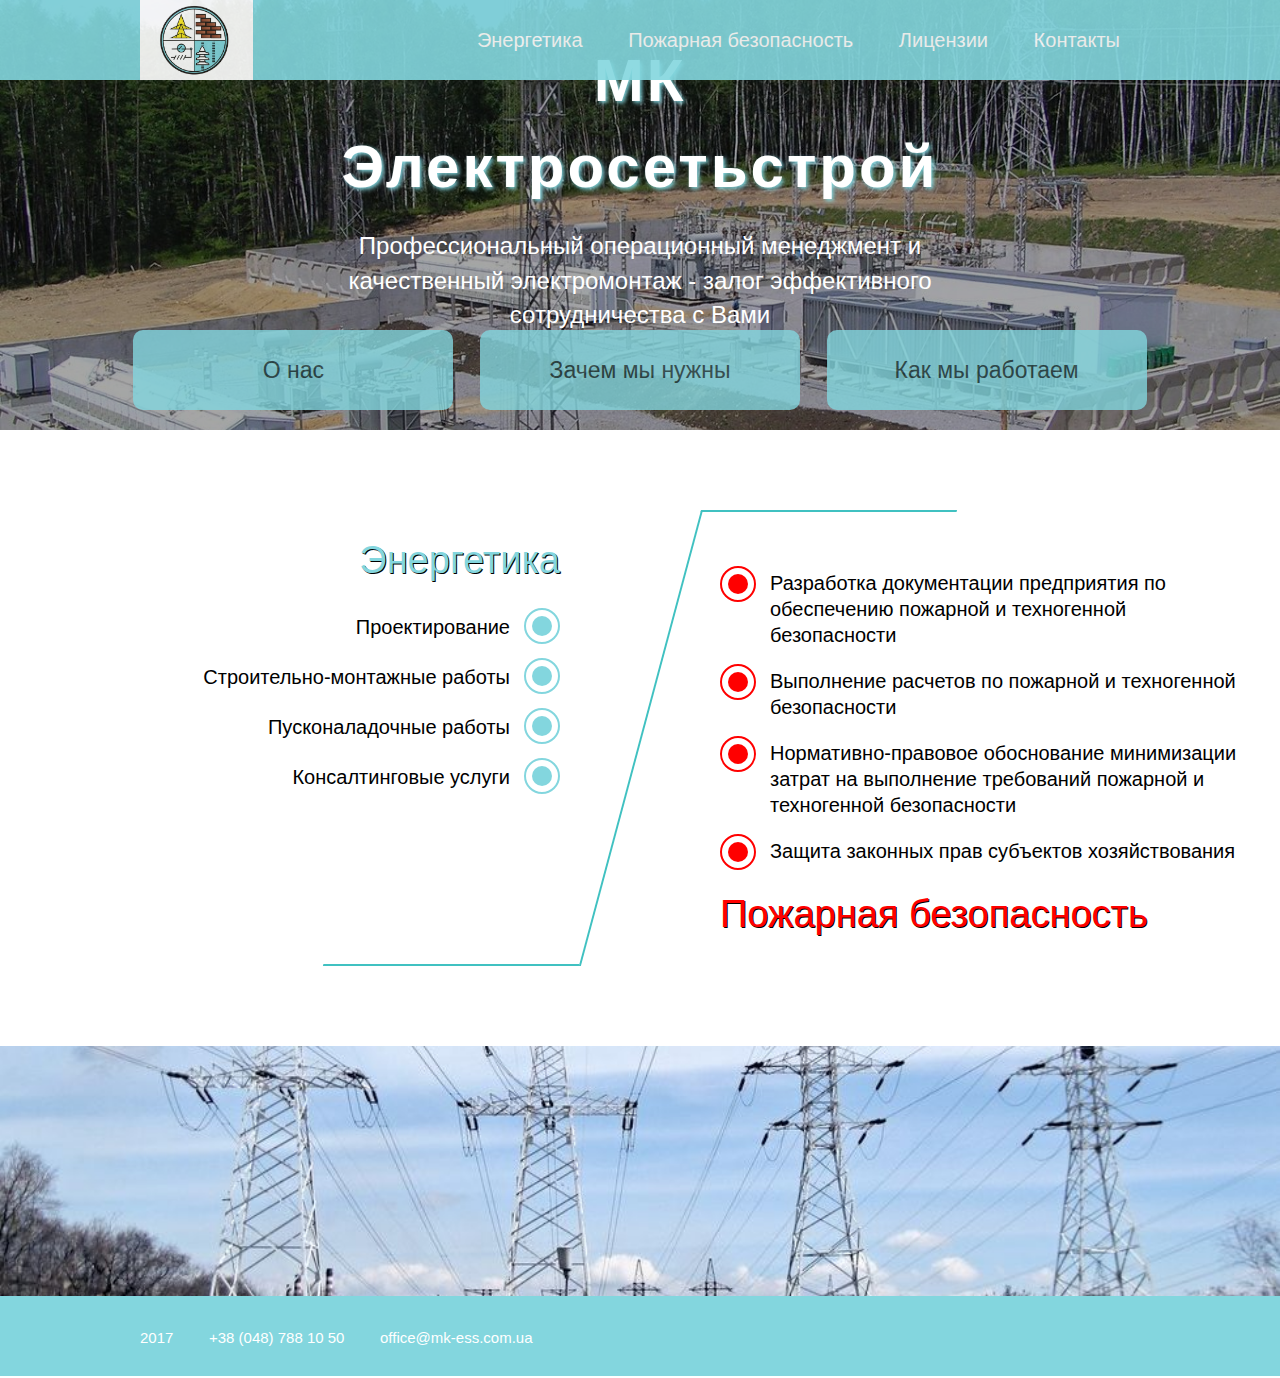
==== index.html @ ad93d593 "Add files via upload" ====
<!doctype html><html lang="en"><head><meta charset="utf-8"><title>Mkess</title><base href="/"><meta name="viewport" content="width=device-width,initial-scale=1"><link rel="icon" type="image/x-icon" href="favicon.ico"><link href="styles.b81fe30aff372e18c6a1.bundle.css" rel="stylesheet"/></head><body><app-root></app-root><script type="text/javascript" src="inline.34097196188ce19f48d7.bundle.js"></script><script type="text/javascript" src="polyfills.337db143b9a9630c10a6.bundle.js"></script><script type="text/javascript" src="vendor.ac5796add73d1dbadedd.bundle.js"></script><script type="text/javascript" src="main.2fe9e7c935c08c156676.bundle.js"></script></body></html>
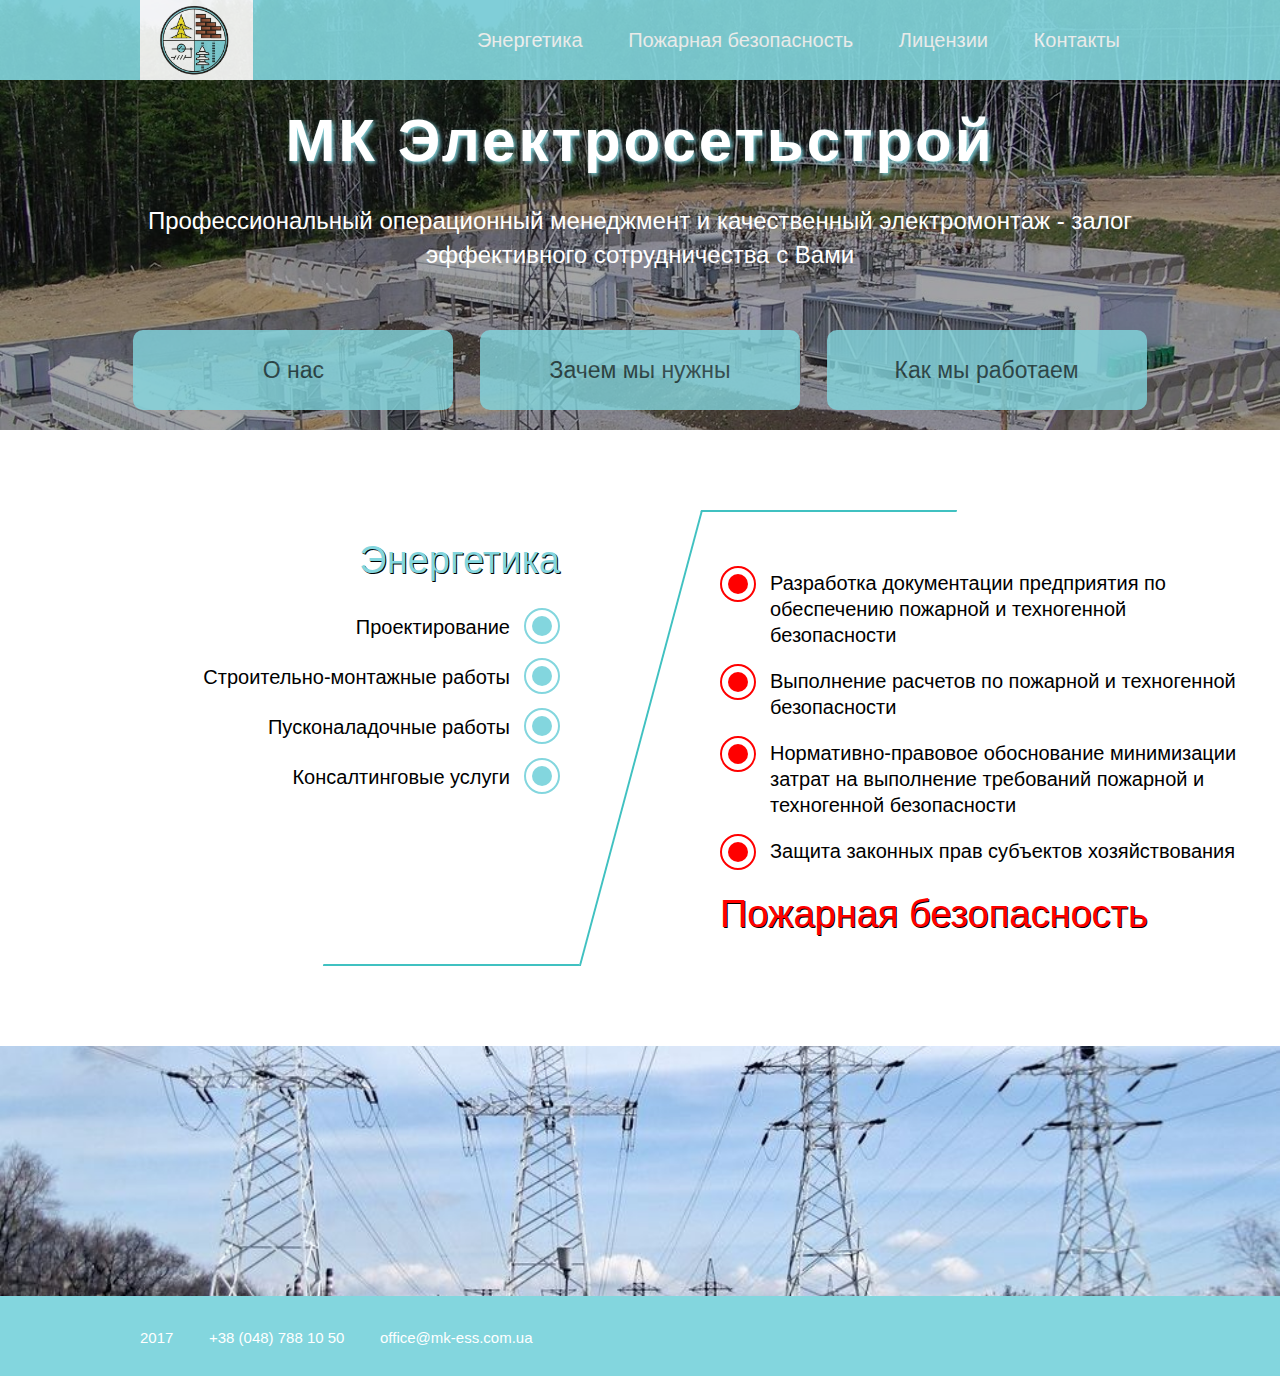
==== commit 280ec7a0: "Add files via upload" ====
--- a/index.html
+++ b/index.html
@@ -1 +1 @@
-<!doctype html><html lang="en"><head><meta charset="utf-8"><title>Mkess</title><base href="/"><meta name="viewport" content="width=device-width,initial-scale=1"><link rel="icon" type="image/x-icon" href="favicon.ico"><link href="styles.b81fe30aff372e18c6a1.bundle.css" rel="stylesheet"/></head><body><app-root></app-root><script type="text/javascript" src="inline.34097196188ce19f48d7.bundle.js"></script><script type="text/javascript" src="polyfills.337db143b9a9630c10a6.bundle.js"></script><script type="text/javascript" src="vendor.ac5796add73d1dbadedd.bundle.js"></script><script type="text/javascript" src="main.2fe9e7c935c08c156676.bundle.js"></script></body></html>+<!doctype html><html lang="en"><head><meta charset="utf-8"><title>Mkess</title><base href="/"><meta name="viewport" content="width=device-width,initial-scale=1"><link rel="icon" type="image/x-icon" href="favicon.ico"><link href="styles.1bf2c9282f7b28ef35af.bundle.css" rel="stylesheet"/></head><body><app-root></app-root><script type="text/javascript" src="inline.76f6610f6723cfa3332a.bundle.js"></script><script type="text/javascript" src="polyfills.337db143b9a9630c10a6.bundle.js"></script><script type="text/javascript" src="vendor.ac5796add73d1dbadedd.bundle.js"></script><script type="text/javascript" src="main.30eb8800d5cbd999acd7.bundle.js"></script></body></html>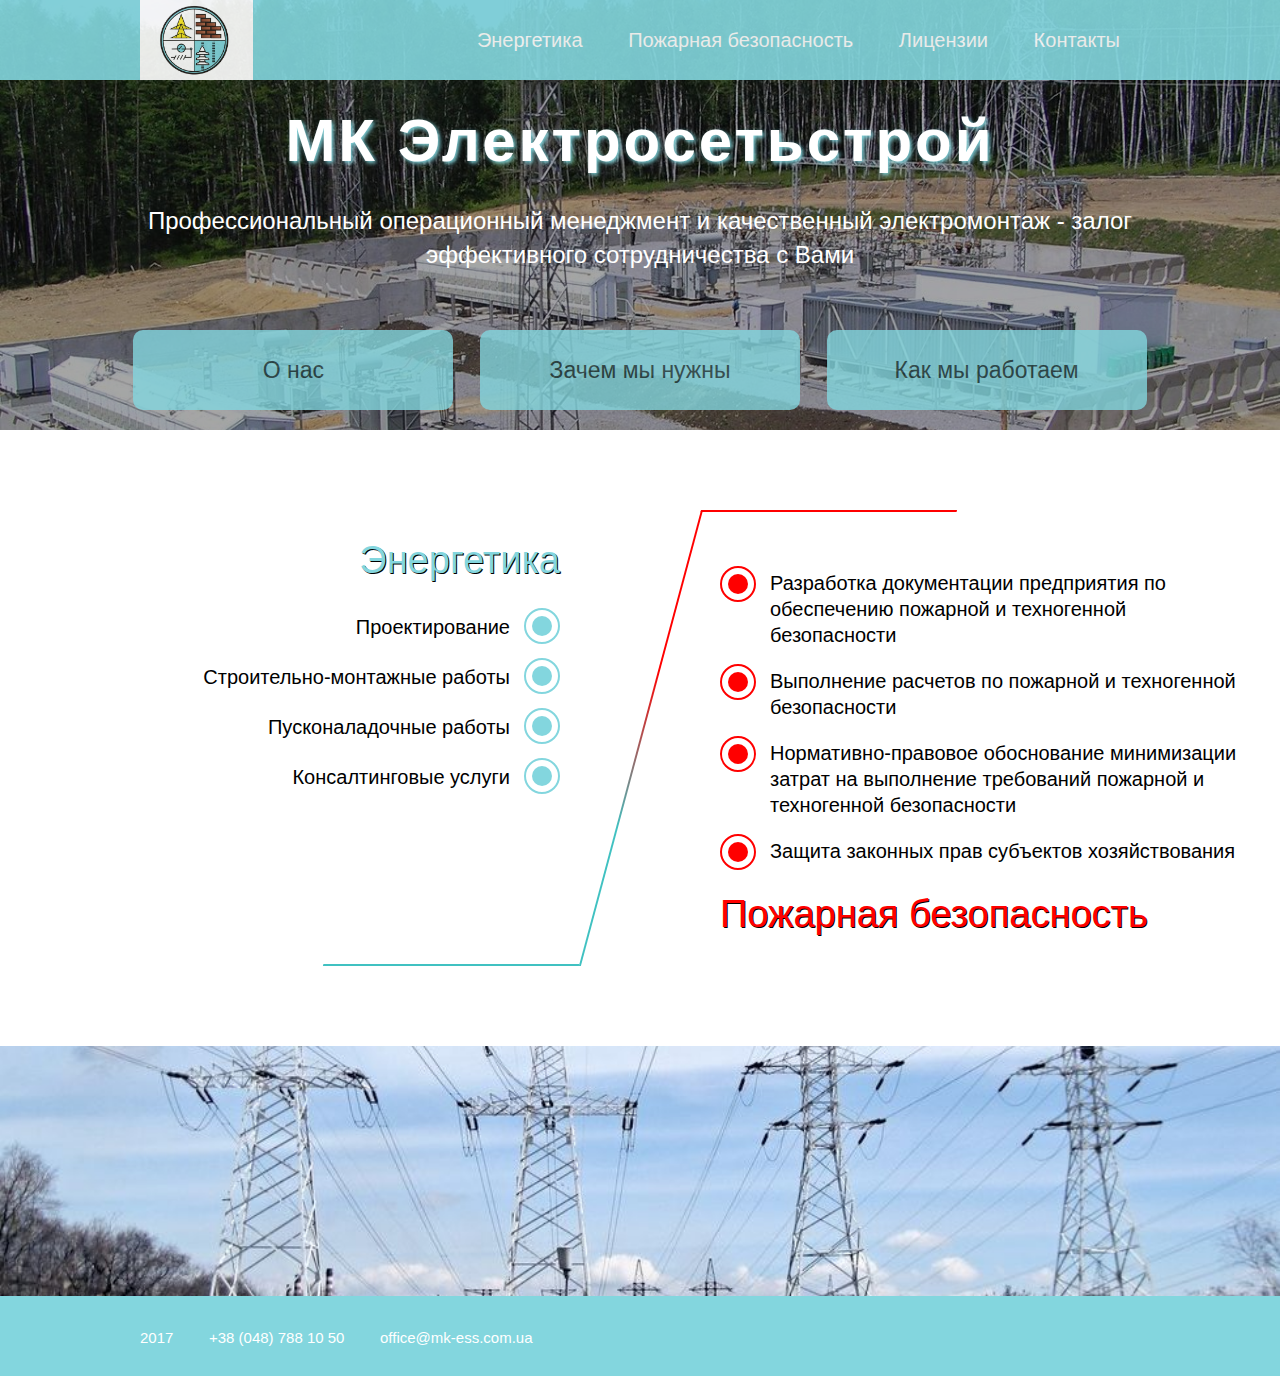
==== commit ca9859bc: "Add files via upload" ====
--- a/index.html
+++ b/index.html
@@ -1 +1 @@
-<!doctype html><html lang="en"><head><meta charset="utf-8"><title>Mkess</title><base href="/"><meta name="viewport" content="width=device-width,initial-scale=1"><link rel="icon" type="image/x-icon" href="favicon.ico"><link href="styles.1bf2c9282f7b28ef35af.bundle.css" rel="stylesheet"/></head><body><app-root></app-root><script type="text/javascript" src="inline.76f6610f6723cfa3332a.bundle.js"></script><script type="text/javascript" src="polyfills.337db143b9a9630c10a6.bundle.js"></script><script type="text/javascript" src="vendor.ac5796add73d1dbadedd.bundle.js"></script><script type="text/javascript" src="main.30eb8800d5cbd999acd7.bundle.js"></script></body></html>+<!doctype html><html lang="en"><head><meta charset="utf-8"><title>Mkess</title><base href="/"><meta name="viewport" content="width=device-width,initial-scale=1"><link rel="icon" type="image/x-icon" href="favicon.ico"><link href="styles.9e7ccfe0754a9ab947bc.bundle.css" rel="stylesheet"/></head><body><app-root></app-root><script type="text/javascript" src="inline.e0497cce48183f64147f.bundle.js"></script><script type="text/javascript" src="polyfills.337db143b9a9630c10a6.bundle.js"></script><script type="text/javascript" src="vendor.ac5796add73d1dbadedd.bundle.js"></script><script type="text/javascript" src="main.45587ead792ed5d16f8d.bundle.js"></script></body></html>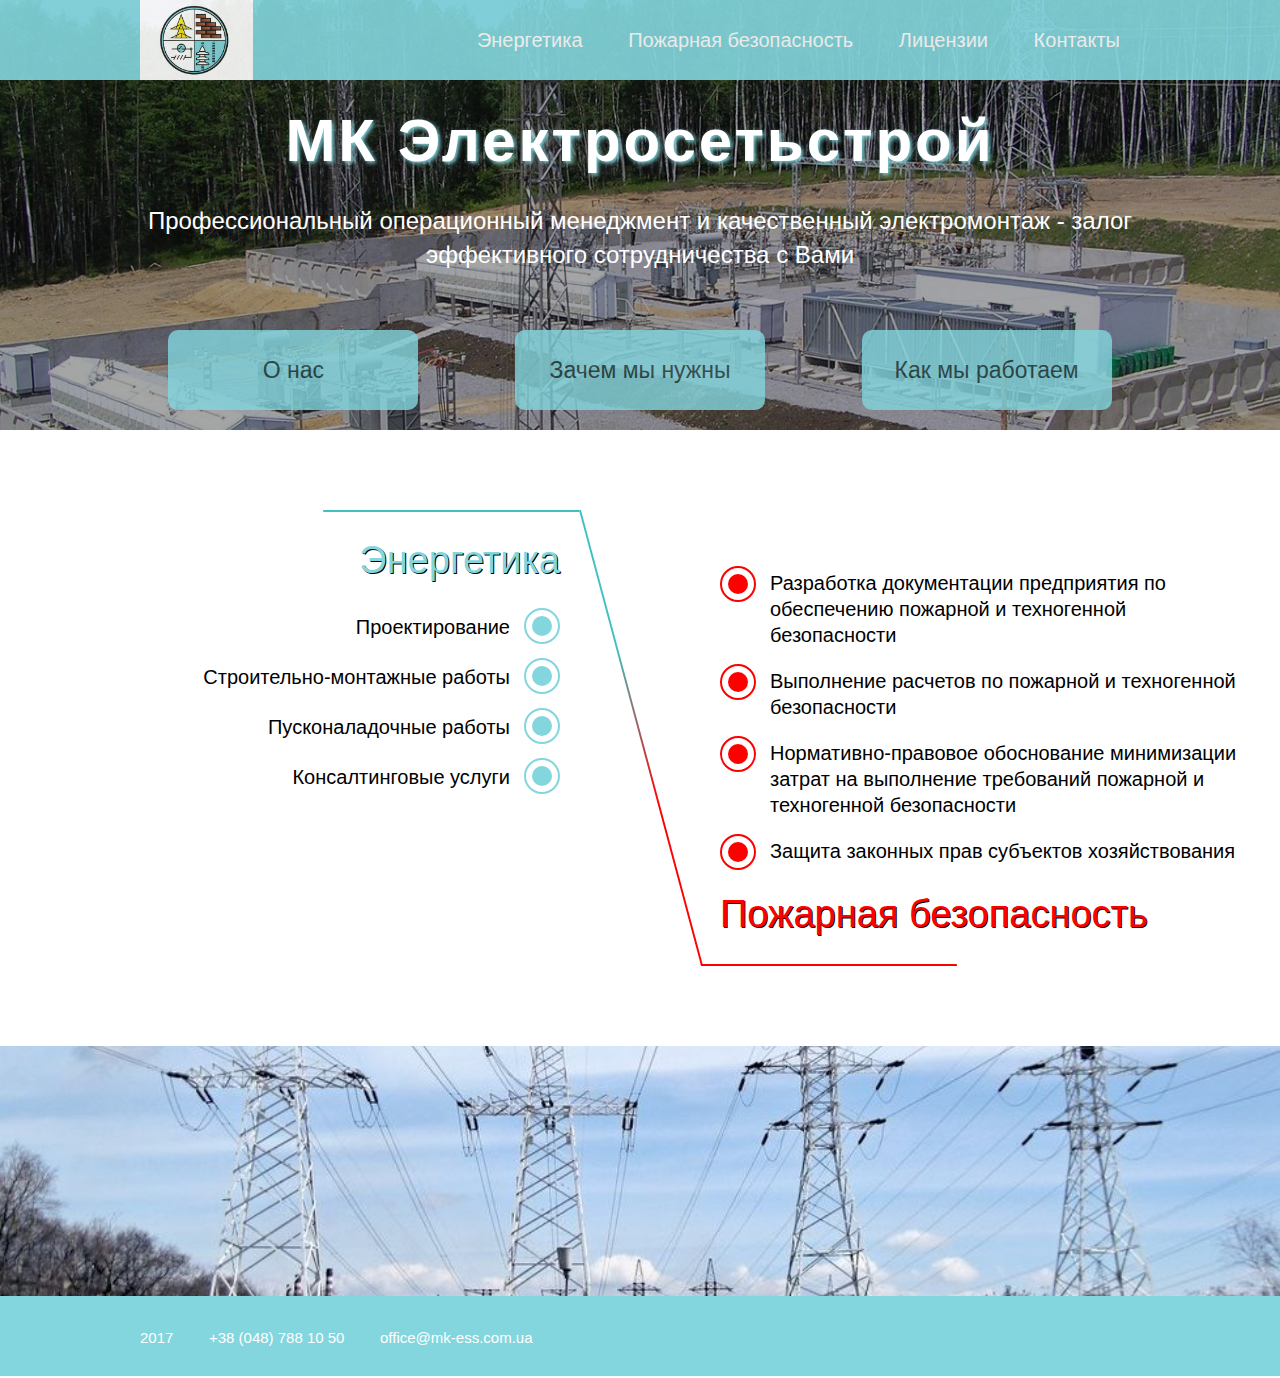
==== commit 2b47c29d: "Add files via upload" ====
--- a/index.html
+++ b/index.html
@@ -1 +1 @@
-<!doctype html><html lang="en"><head><meta charset="utf-8"><title>Mkess</title><base href="/"><meta name="viewport" content="width=device-width,initial-scale=1"><link rel="icon" type="image/x-icon" href="favicon.ico"><link href="styles.9e7ccfe0754a9ab947bc.bundle.css" rel="stylesheet"/></head><body><app-root></app-root><script type="text/javascript" src="inline.e0497cce48183f64147f.bundle.js"></script><script type="text/javascript" src="polyfills.337db143b9a9630c10a6.bundle.js"></script><script type="text/javascript" src="vendor.ac5796add73d1dbadedd.bundle.js"></script><script type="text/javascript" src="main.45587ead792ed5d16f8d.bundle.js"></script></body></html>+<!doctype html><html lang="en"><head><meta charset="utf-8"><title>Mkess</title><base href="/"><meta name="viewport" content="width=device-width,initial-scale=1"><link rel="icon" type="image/x-icon" href="favicon.ico"><link href="styles.4d16a6cb8b680202a2e9.bundle.css" rel="stylesheet"/></head><body><app-root></app-root><script type="text/javascript" src="inline.5873bd18d040c3a12935.bundle.js"></script><script type="text/javascript" src="polyfills.337db143b9a9630c10a6.bundle.js"></script><script type="text/javascript" src="vendor.ac5796add73d1dbadedd.bundle.js"></script><script type="text/javascript" src="main.d7394ae909ddb19f0299.bundle.js"></script></body></html>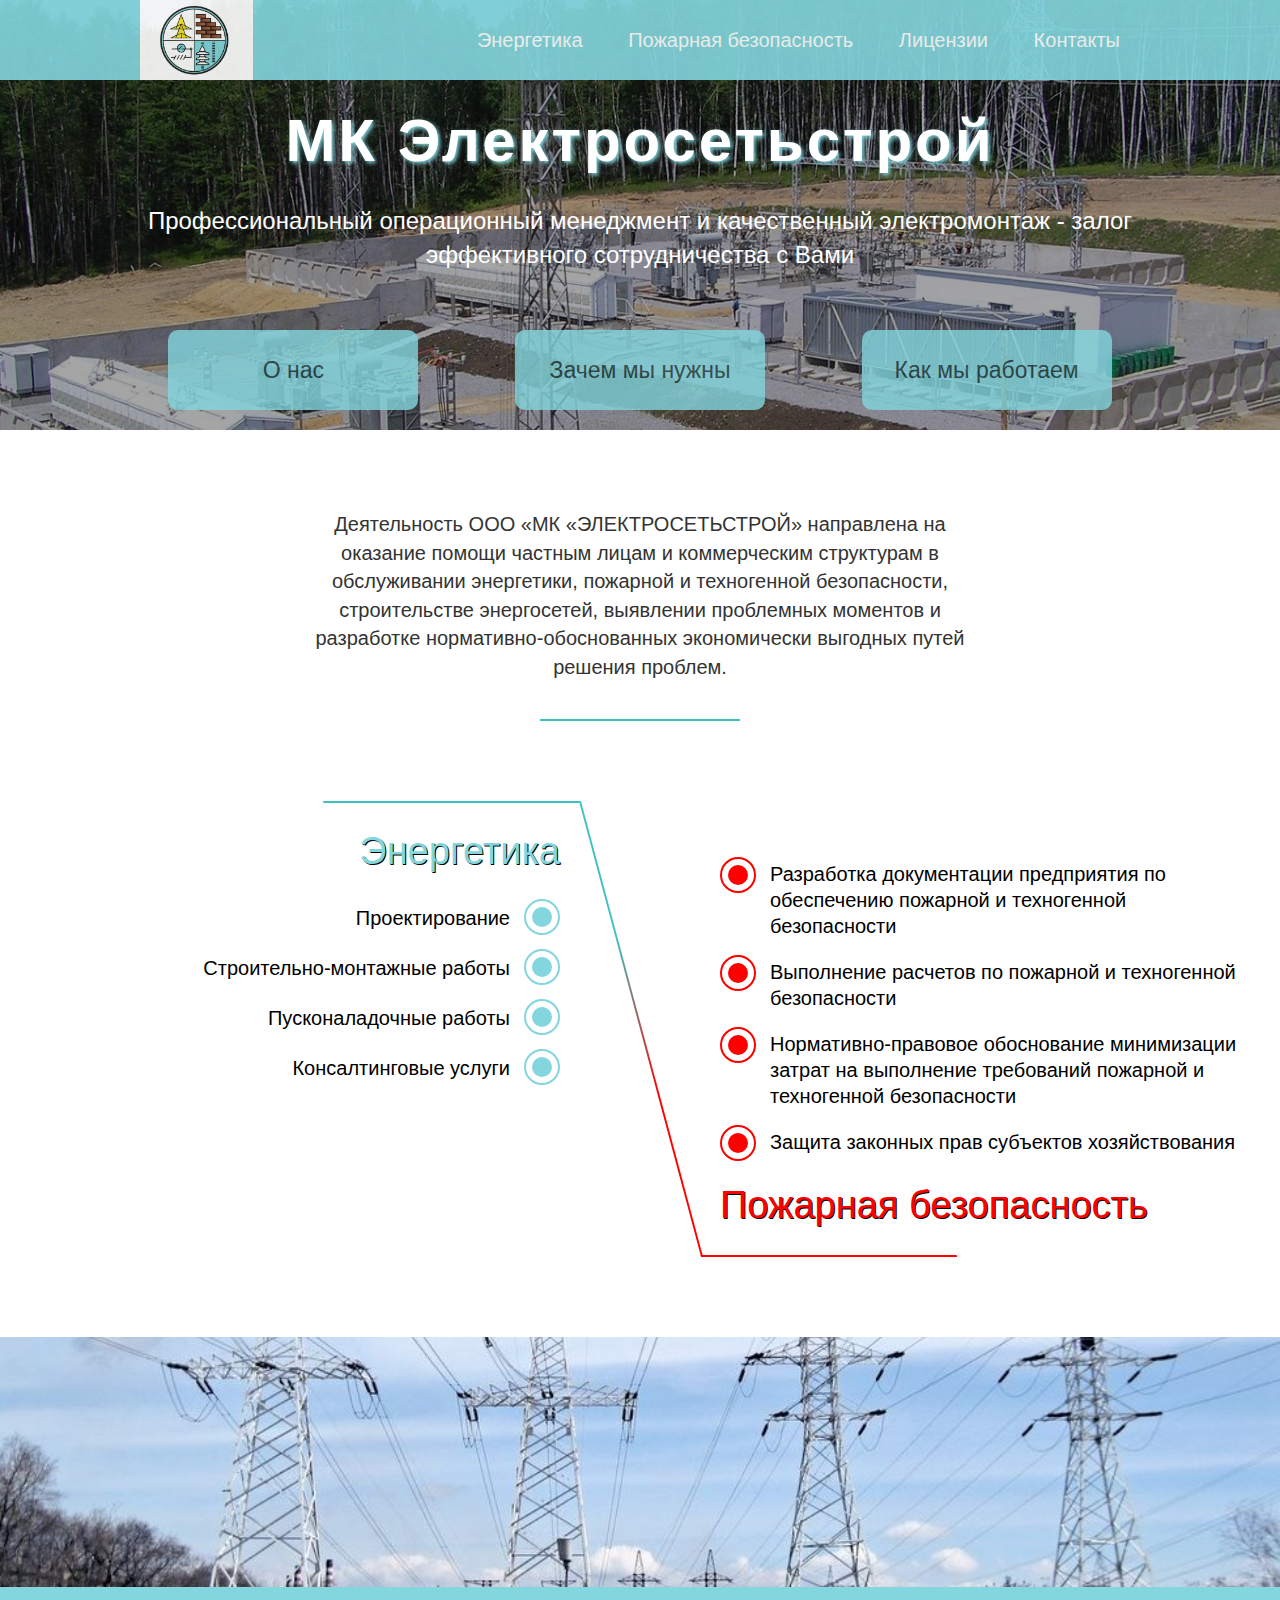
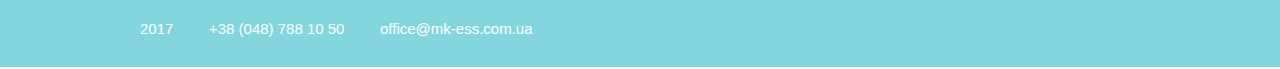
==== commit cca4dba7: "Add files via upload" ====
--- a/index.html
+++ b/index.html
@@ -1 +1 @@
-<!doctype html><html lang="en"><head><meta charset="utf-8"><title>Mkess</title><base href="/"><meta name="viewport" content="width=device-width,initial-scale=1"><link rel="icon" type="image/x-icon" href="favicon.ico"><link href="styles.4d16a6cb8b680202a2e9.bundle.css" rel="stylesheet"/></head><body><app-root></app-root><script type="text/javascript" src="inline.5873bd18d040c3a12935.bundle.js"></script><script type="text/javascript" src="polyfills.337db143b9a9630c10a6.bundle.js"></script><script type="text/javascript" src="vendor.ac5796add73d1dbadedd.bundle.js"></script><script type="text/javascript" src="main.d7394ae909ddb19f0299.bundle.js"></script></body></html>+<!doctype html><html lang="en"><head><meta charset="utf-8"><title>Mkess</title><base href="/"><meta name="viewport" content="width=device-width,initial-scale=1"><link rel="icon" type="image/x-icon" href="favicon.ico"><link href="styles.fdcb352c68206d719039.bundle.css" rel="stylesheet"/></head><body><app-root></app-root><script type="text/javascript" src="inline.2f5921a501f902d16c4b.bundle.js"></script><script type="text/javascript" src="polyfills.337db143b9a9630c10a6.bundle.js"></script><script type="text/javascript" src="vendor.ac5796add73d1dbadedd.bundle.js"></script><script type="text/javascript" src="main.a8716603fe8e490c2857.bundle.js"></script></body></html>